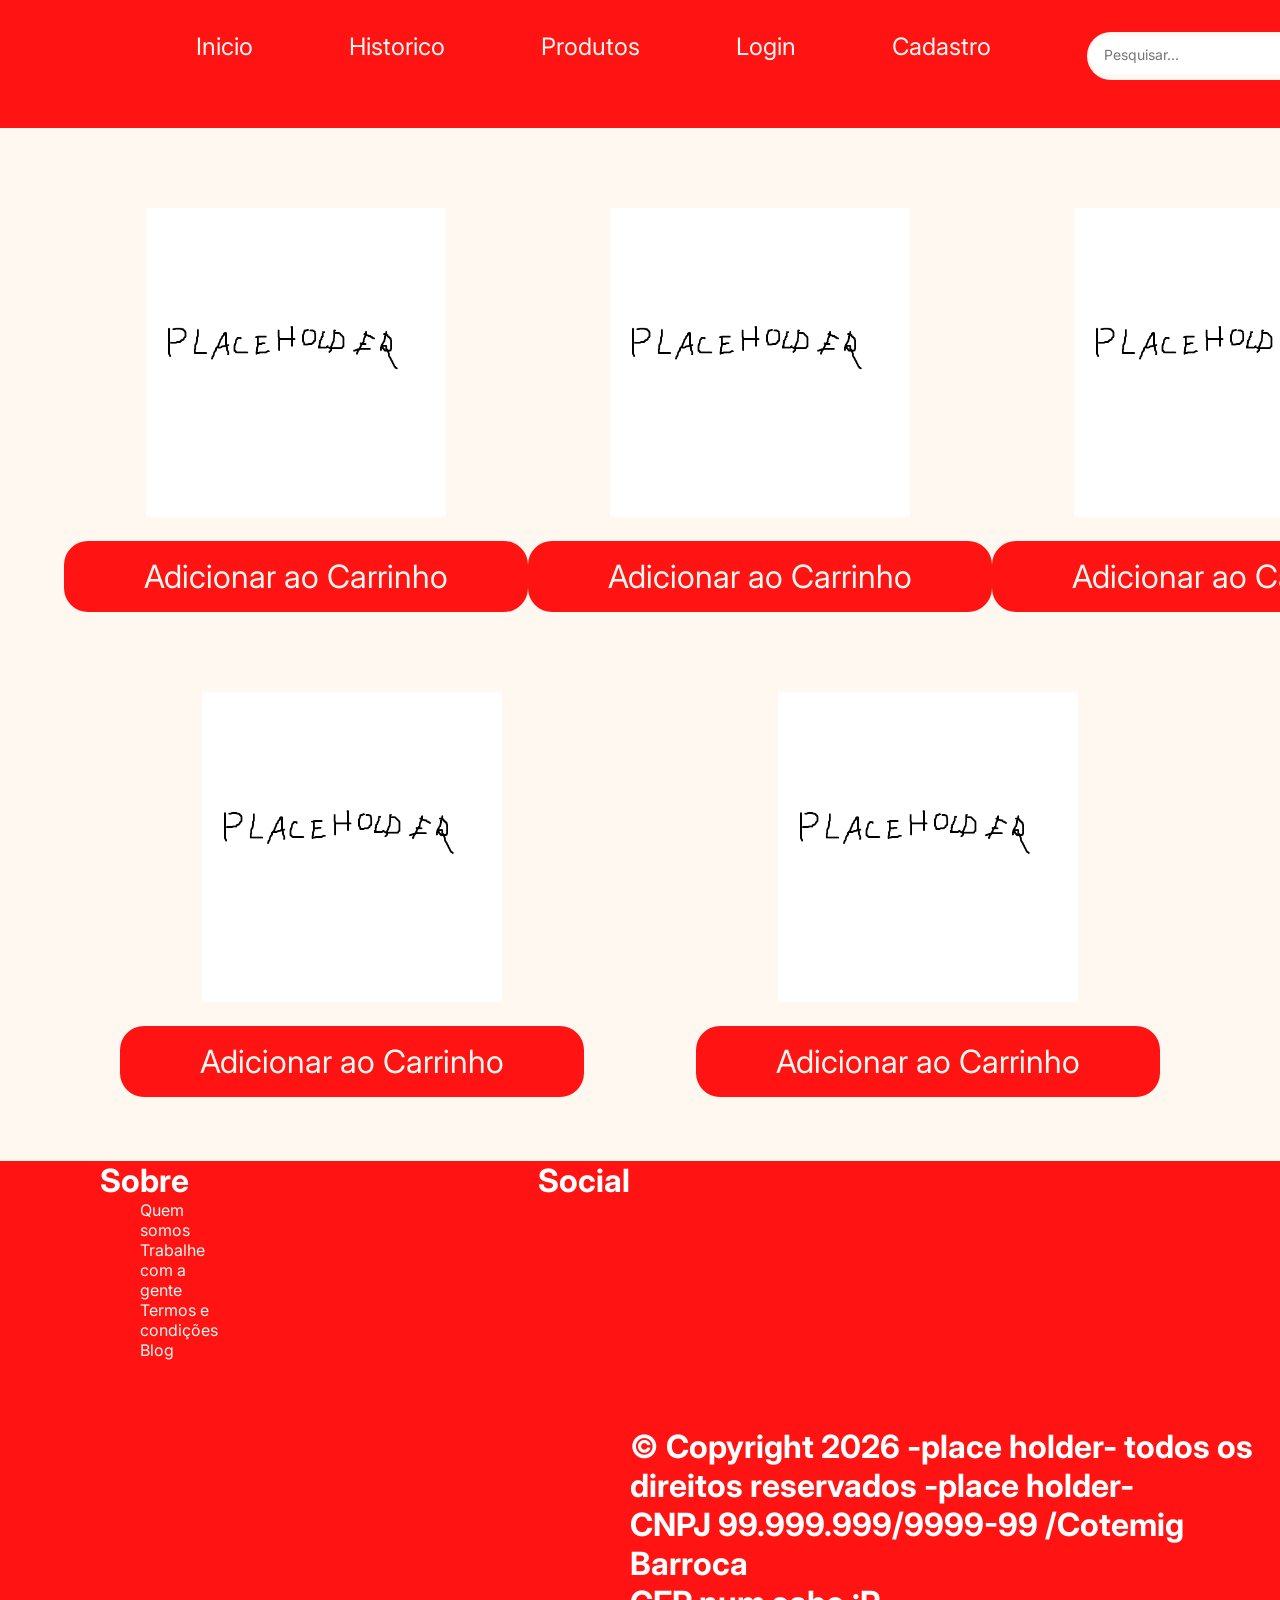
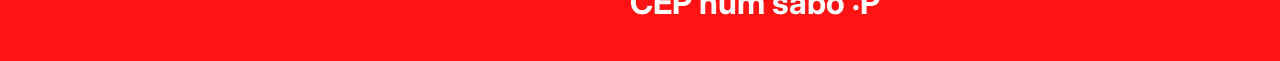
==== bebidas.html @ d267c9e8 "Add files via upload" ====
<!DOCTYPE html>
<html lang="en">
<head>
    <meta charset="UTF-8">
    <meta name="viewport" content="width=device-width, initial-scale=1.0">

    <link rel="preconnect" href="https://fonts.googleapis.com">
<link rel="preconnect" href="https://fonts.gstatic.com" crossorigin>
<link href="https://fonts.googleapis.com/css2?family=Inter:ital,opsz,wght@0,14..32,100..900;1,14..32,100..900&display=swap" rel="stylesheet">
<link rel="preconnect" href="https://fonts.googleapis.com">
<link rel="preconnect" href="https://fonts.gstatic.com" crossorigin>
<link href="https://fonts.googleapis.com/css2?family=Jolly+Lodger&display=swap" rel="stylesheet">
    <title>Document</title>
    <link rel="stylesheet" href="bebidas.css">
</head>
<body>
    <header>
        <ul id="menu">
            <li><a href="index.html">Inicio</a></li>
            <li id="pedidos"><p>!</p><a href="">Historico</a></li>
            <li><a href="">Produtos</a></li>
            <li><a href="login.html">Login</a></li>
            <li><a href="cadastro.html">Cadastro</a></li>
            <li id="pesquisa">
                <div class="busca-container-custom">
                    <input 
                      type="text" 
                      id="campoBuscaCustom" 
                      onkeyup="filtrarItensCustom()" 
                      placeholder="Pesquisar..." 
                      autocomplete="off"
                    >
                    
                    <ul id="listaResultadosCustom">
                      <li><a href="produto2.html" class="barra">Lámen Picante</a></li>
                      <li><a href="produto1.html" class="barra">Lámen Tradicional</a></li>
                      <li><a href="produto3.html" class="barra">Lámen Tamanho Extra</a></li>
                      <li><a href="bebidas.html" class="barra">Bebidas</a></li>
                      <li><a href="Acompanhamentos.html" class="barra">Acompanhamentos</a></li>
                    </ul>
                  </div></li>
            <li class="menu-icon"><a href=""><div><svg xmlns="http://www.w3.org/2000/svg" viewBox="0 0 640 640"><!--!Font Awesome Free v7.3.1 by @fontawesome - https://fontawesome.com License - https://fontawesome.com/license/free Copyright 2026 Fonticons, Inc.--><path d="M320 312C386.3 312 440 258.3 440 192C440 125.7 386.3 72 320 72C253.7 72 200 125.7 200 192C200 258.3 253.7 312 320 312zM290.3 368C191.8 368 112 447.8 112 546.3C112 562.7 125.3 576 141.7 576L498.3 576C514.7 576 528 562.7 528 546.3C528 447.8 448.2 368 349.7 368L290.3 368z"/></svg></div></a></li>
            <li class="menu-icon"><a href=""><div><svg xmlns="http://www.w3.org/2000/svg" viewBox="0 0 640 640"><!--!Font Awesome Free v7.3.1 by @fontawesome - https://fontawesome.com License - https://fontawesome.com/license/free Copyright 2026 Fonticons, Inc.--><path d="M24 48C10.7 48 0 58.7 0 72C0 85.3 10.7 96 24 96L69.3 96C73.2 96 76.5 98.8 77.2 102.6L129.3 388.9C135.5 423.1 165.3 448 200.1 448L456 448C469.3 448 480 437.3 480 424C480 410.7 469.3 400 456 400L200.1 400C188.5 400 178.6 391.7 176.5 380.3L171.4 352L475 352C505.8 352 532.2 330.1 537.9 299.8L568.9 133.9C572.6 114.2 557.5 96 537.4 96L124.7 96L124.3 94C119.5 67.4 96.3 48 69.2 48L24 48zM208 576C234.5 576 256 554.5 256 528C256 501.5 234.5 480 208 480C181.5 480 160 501.5 160 528C160 554.5 181.5 576 208 576zM432 576C458.5 576 480 554.5 480 528C480 501.5 458.5 480 432 480C405.5 480 384 501.5 384 528C384 554.5 405.5 576 432 576z"/></svg></div></a></li>
        </ul>
    </header>
    
    <section id="pricipal">
    <div>
        <img src="subsituir.png" alt="">
        <a href="produto1.html">Adicionar ao Carrinho</a>
    </div>
    <div>
        <img src="subsituir.png" alt="">
        <a href="produto2.html">Adicionar ao Carrinho</a>
    </div>
    <div>
        <img src="subsituir.png" alt="">
        <a href="produto3.html">Adicionar ao Carrinho</a>
    </div>
    </section>
    
    <section id="outros">
    <div>
        <img src="subsituir.png" alt="">
        <a href="bebidas.html">Adicionar ao Carrinho</a>
    </div>
    <div>
        <img src="subsituir.png" alt="">
        <a href="">Adicionar ao Carrinho</a>
    </div>
    </section>
    <footer>
    
        <div id="mover1">
        <h1>Sobre</h1>
        <ul>
            <li><a href="">Quem somos</a></li>
            <li><a href="">Trabalhe com a gente</a></li>
            <li><a href="">Termos e condições</a></li>
            <li><a href="">Blog</a></li>
        </ul>
        </div>

        <div>
        <h1 id="mover2">Social</h1>
        <ul>
            <li><img src="" alt=""></li>
            <li><img src="" alt=""></li>
            <li><img src="" alt=""></li>
        </ul>
        </div>
    
        <h1 id="direitos">© Copyright 2026 -place holder- todos os direitos reservados -place holder- <br>
            CNPJ 99.999.999/9999-99 /Cotemig Barroca <br>
            CEP num sabo :P</h1>
    </footer>
    <script src="script.js"></script>
</body>
</html>
---- bebidas.css ----
*{
    margin: 0%;
    font-family: "Inter", sans-serif;
}

a{
    text-decoration: none;
    color: var(--var-bg-fundo-branco);
}

body{
    background-color: var(--var-bg-fundo-branco);
}

:root{
    --var-bg-vermelho:rgb(255, 19, 19);
    --var-bg-fundo-branco:rgb(255, 248, 241);
    --txt-color:white;
}

/*menu*/

header{
    background-color: var(--var-bg-vermelho);
    padding: 2em 0;
    position: sticky;
    top: 0;
}

#menu{
    width: 80%;
    margin: auto;
    list-style: none;
    display: flex;
}



#menu>li{
    margin: 0 2em;
    font-size: 24px;
}

#pedidos{
    display: flex;
}

#pedidos>p{
    display: none;
    text-align: center;
    width: 2em;
    height: 2em;
    background-color: rgb(255, 238, 0);
    border-radius: 50px;
}

#pesquisa{
    display: flex;
    background-color: var(--var-bg-fundo-branco);
    border-radius: 24px;
    border: 12px;
    height: 2em;
}

#pesquisa>div{
    width: 30px;
    margin-top: 0.15em;
    margin-left: 2px;
}

#pesquisa>input{
    font-size: 0.8em;
    margin: auto;
    background-color: rgba(250, 235, 215, 0);
    border: none;
}

.menu-icon>a>div{
width: 2.4em;
}

/*pag vendas*/

body>h1{
    font-family: "Jolly Lodger", system-ui;
    color: var(--var-bg-vermelho);
    font-size: 3em;
    text-align: center;
    margin: 1em 0;
}

#pricipal{
    display: flex;
    width: 90%;
    margin: auto;
}

section>div{
    margin: auto;
    width: 45%;
}

#outros{
    display: flex;
    width: 90%;
    margin: auto;
}

section>div>img{
    margin-bottom: 1.5em;
    width: 300px;
    display: block;       
    margin-left: auto;    
    margin-right: auto; 
    margin-top: 5em;
}

section>div>a{
    padding: 0.5em 2.5em;
    background-color: var(--var-bg-vermelho);
    border-radius: 24px;
    font-size: 2em;
    display: block;      
    margin-left: auto;    
    margin-right: auto;   
    width: max-content;
}

/*footer*/

footer{
    background-color: var(--var-bg-vermelho);
    display: flex;
    height: 500px;
    margin-top: 4em;
}

ul{
    list-style: none;
}

h1{
    color: var(--txt-color);
}

#direitos{
    margin-top: 8.3em;
}

#mover1{
    margin-left: 100px;
}

#mover2{
    margin-left: 10em;
}

/* barra de pesquisa */

.busca-container-custom {
    position: relative !important;
    width: 240px !important;
    display: block !important;
  }

  #campoBuscaCustom {
    width: 100% !important;
    height: 38px !important;
    padding: 0 15px !important;
    border: none !important;
    border-radius: 20px !important;
    background-color: #ffffff !important;
    color: #222222 !important;
    font-size: 14px !important;
    box-sizing: border-box !important;
    outline: none !important;
    margin: 0 !important;
  }

  /* Caixa flutuante dos resultados (começa invisível) */
  #listaResultadosCustom {
    display: none; /* O JavaScript controla isso */
    position: absolute !important;
    top: 44px !important; /* Fica exatamente abaixo da barra */
    left: 0 !important;
    width: 100% !important;
    background-color: #ffffff !important;
    border-radius: 10px !important;
    box-shadow: 0 6px 16px rgba(0, 0, 0, 0.25) !important;
    padding: 6px 0 !important;
    margin: 0 !important;
    list-style: none !important;
    z-index: 9999 !important;
    flex-direction: column !important;
  }

  /* Reseta qualquer estilo de botão/borda que seu header coloca nos <li> */
  #listaResultadosCustom li {
    display: block !important;
    width: 100% !important;
    background: transparent !important;
    border: none !important;
    border-radius: 0 !important;
    padding: 10px 15px !important;
    margin: 0 !important;
    color: #222222 !important;
    font-size: 14px !important;
    text-align: left !important;
    box-sizing: border-box !important;
    cursor: pointer !important;
    line-height: 1.2 !important;
  }

  #listaResultadosCustom li:hover {
    background-color: #f0f0f0 !important;
    color: #e60000 !important; /* Destaque em vermelho ao passar o mouse */
  }

.barra{
    color: black;
}
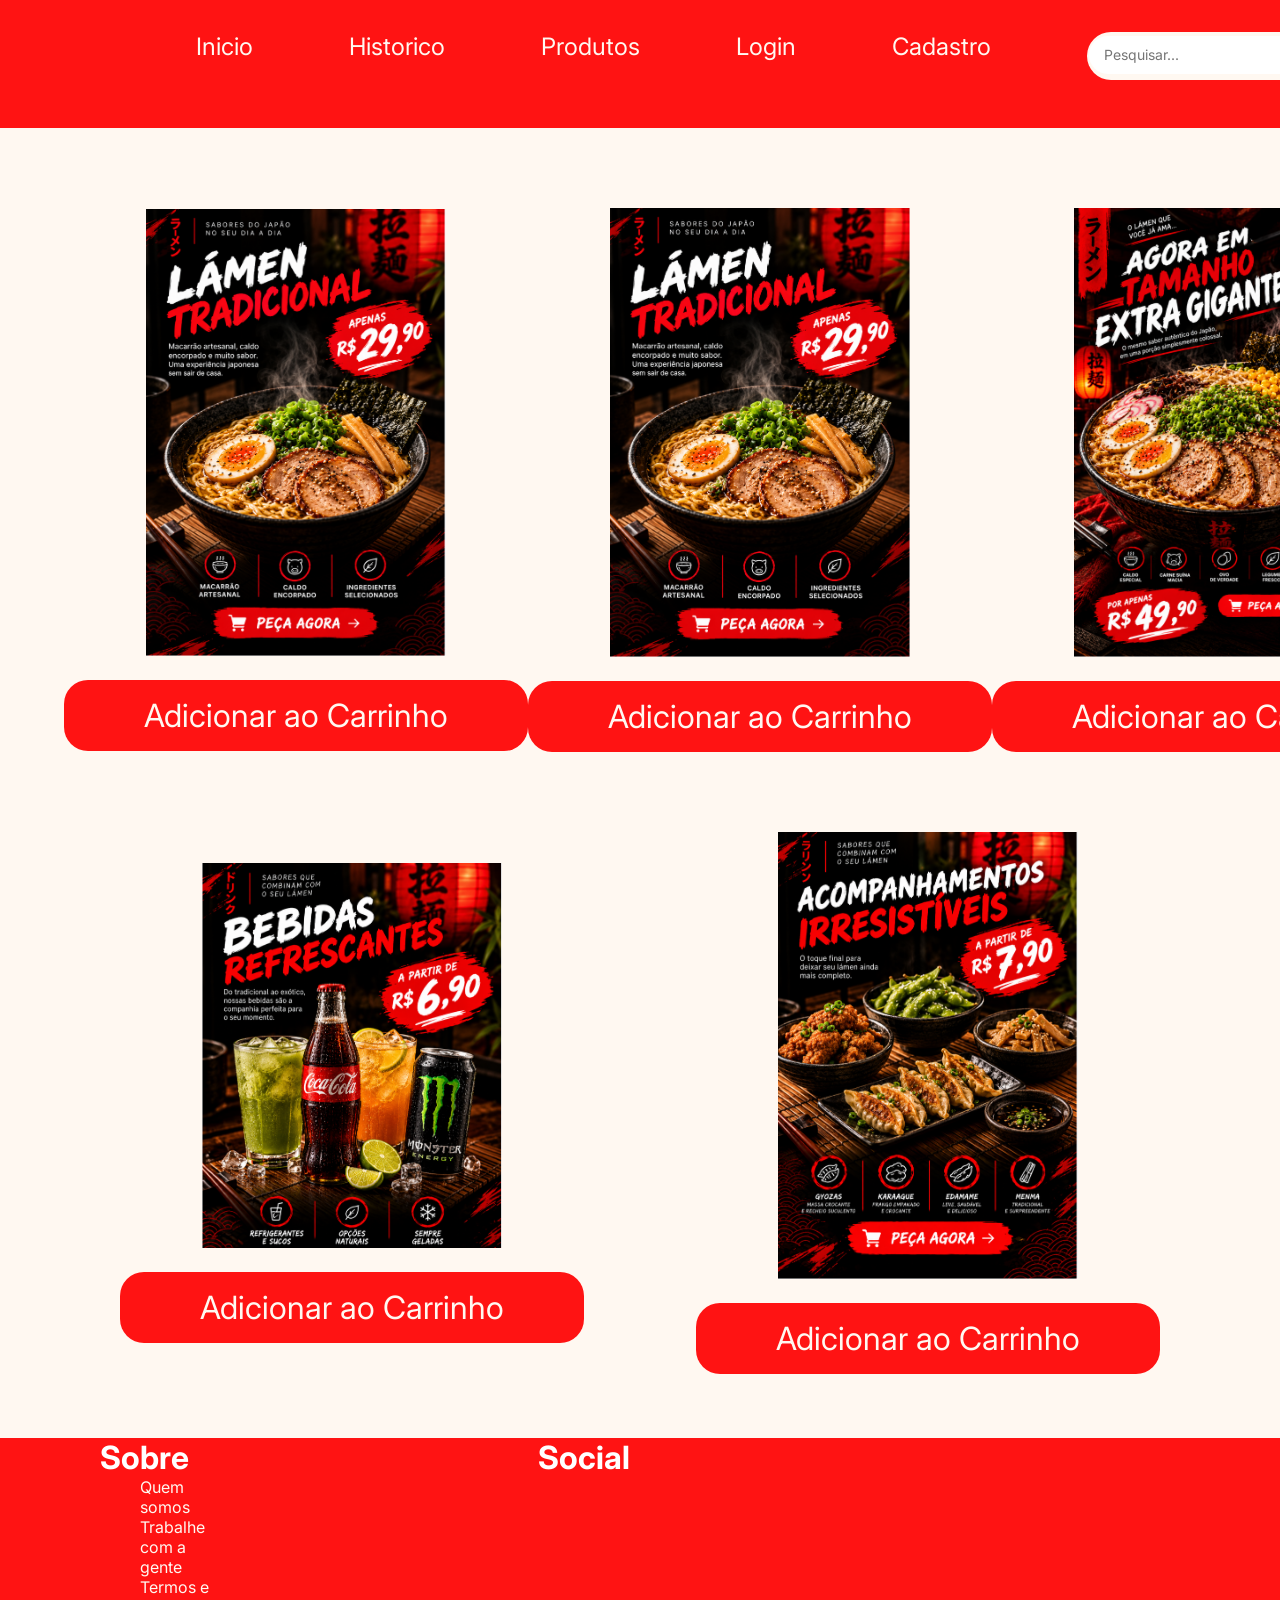
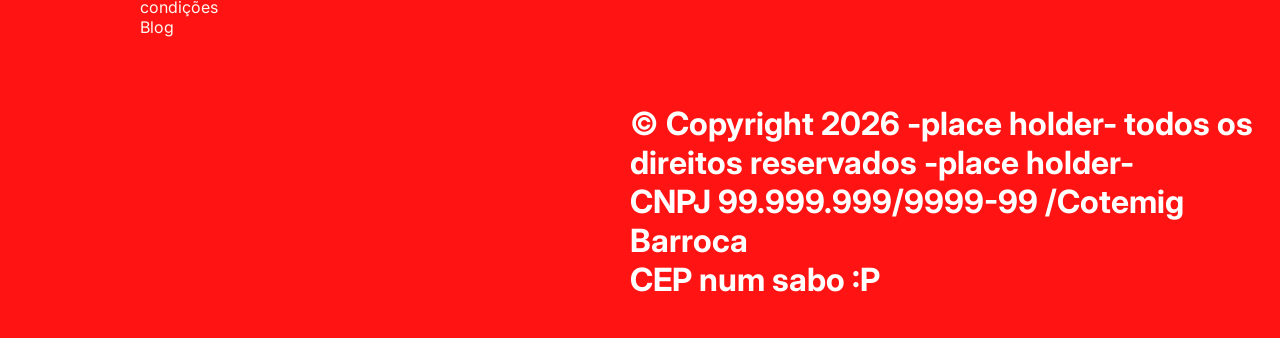
==== commit 750d367e: "Add files via upload" ====
--- a/bebidas.html
+++ b/bebidas.html
@@ -46,26 +46,26 @@
     
     <section id="pricipal">
     <div>
-        <img src="subsituir.png" alt="">
+        <img src="imagem1.png" alt="">
         <a href="produto1.html">Adicionar ao Carrinho</a>
     </div>
     <div>
-        <img src="subsituir.png" alt="">
+        <img src="imagem2.png" alt="">
         <a href="produto2.html">Adicionar ao Carrinho</a>
     </div>
     <div>
-        <img src="subsituir.png" alt="">
+        <img src="imagem3.png" alt="">
         <a href="produto3.html">Adicionar ao Carrinho</a>
     </div>
     </section>
     
     <section id="outros">
     <div>
-        <img src="subsituir.png" alt="">
+        <img src="imagem4.png" alt="">
         <a href="bebidas.html">Adicionar ao Carrinho</a>
     </div>
     <div>
-        <img src="subsituir.png" alt="">
+        <img src="imagem5.png" alt="">
         <a href="">Adicionar ao Carrinho</a>
     </div>
     </section>
